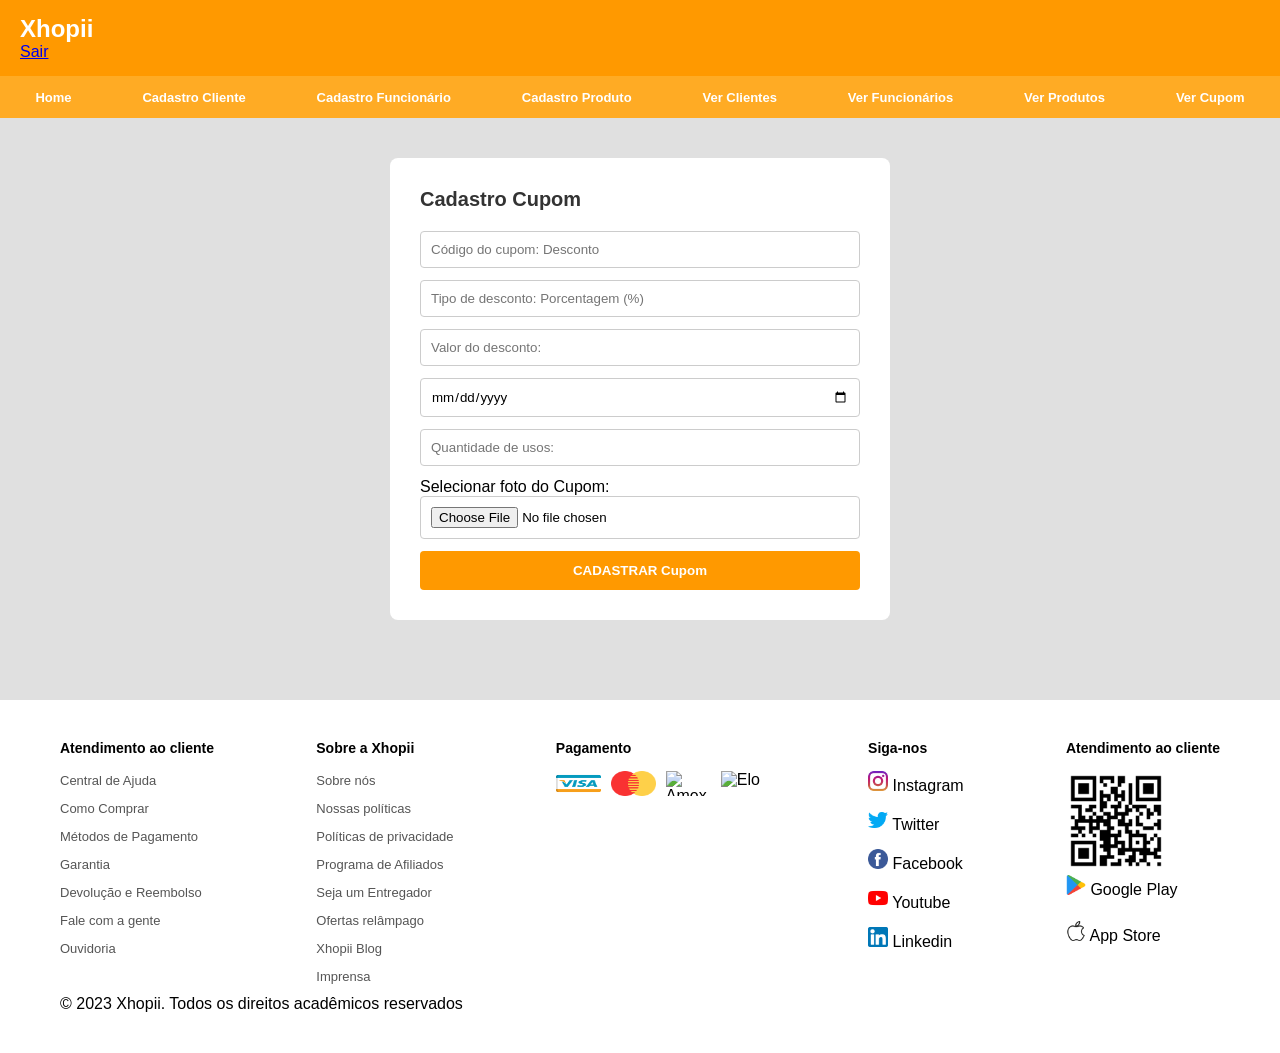
==== cadastrar_cupom.html @ 2d1c36a6 "adiciona campo de visualizar cupom" ====
<!DOCTYPE html>
<html lang="pt-br">
<head>
    <meta charset="UTF-8">
    <meta name="viewport" content="width=device-width, initial-scale=1.0">
    <title>Cadastrar Cliente - Xhopii</title>
    <link rel="stylesheet" href="style/Cadastrar_Cupom_Desconto.css">
</head>
<body>

    <header id="catalogo">
        <h1>Xhopii</h1>
        <a href="#" class="sair">Sair</a>
    </header>

    <nav id="itens">
        <ul>
            <li><a href="#">Home</a></li>
            <li><a href="cadastrocliente.html">Cadastro Cliente</a></li>
            <li><a href="cadastro_Funcionario.html">Cadastro Funcionário</a></li>
            <li><a href="cadastrar_produto.html">Cadastro Produto</a></li>
            <li><a href="#">Ver Clientes</a></li>
            <li><a href="#">Ver Funcionários</a></li>
            <li><a href="visualizarproduto.html">Ver Produtos</a></li>
            <li><a href="visualizarcupom.html">Ver Cupom</a></li>
        </ul>
    </nav>

    <div class="pagina">
        <div class="formulario">
            <h2>Cadastro Cupom</h2>
            <form>
                <input type="text" placeholder="Código do cupom: Desconto">
                <input type="text" placeholder="Tipo de desconto: Porcentagem (%)">
                <input type="text" placeholder="Valor do desconto: ">
                <input type="date" placeholder="dd/mm/aaaa">
                <input type="tel" placeholder="Quantidade de usos: ">

                <p class="label-foto">Selecionar foto do Cupom:</p>
                <input type="file">

                <button type="submit">CADASTRAR Cupom</button>
            </form>
        </div>
    </div>

    <div class="footer">
        <div class="footer-colunas">

            <div class="colunas">
                <h3>Atendimento ao cliente</h3>
                <ul>
                    <li><a href="#">Central de Ajuda</a></li>
                    <li><a href="#">Como Comprar</a></li>
                    <li><a href="#">Métodos de Pagamento</a></li>
                    <li><a href="#">Garantia</a></li>
                    <li><a href="#">Devolução e Reembolso</a></li>
                    <li><a href="#">Fale com a gente</a></li>
                    <li><a href="#">Ouvidoria</a></li>
                </ul>
            </div>

            <div class="colunas">
                <h3>Sobre a Xhopii</h3>
                <ul>
                    <li><a href="#">Sobre nós</a></li>
                    <li><a href="#">Nossas políticas</a></li>
                    <li><a href="#">Políticas de privacidade</a></li>
                    <li><a href="#">Programa de Afiliados</a></li>
                    <li><a href="#">Seja um Entregador</a></li>
                    <li><a href="#">Ofertas relâmpago</a></li>
                    <li><a href="#">Xhopii Blog</a></li>
                    <li><a href="#">Imprensa</a></li>
                </ul>
            </div>

            <div class="colunas">
                <h3>Pagamento</h3>
                <div class="pagamento-icons">
                    <img src="img/visa.png" alt="visa">
                    <img src="img/cartao.png" alt="Mastercard">
                    <img src="img/" alt="Amex">
                    <img src="img/" alt="Elo">
                </div>
            </div>

            <div class="colunas">
                <h3>Siga-nos</h3>
                <ul class="icones-socias">
                    <li><img src="img/instagram.png" alt="Instagram"> Instagram </li>
                    <li><img src="img/twitter.png" alt="Twitter"> Twitter </li>
                    <li><img src="img/facebook.png" alt="Facebook"> Facebook </li>
                    <li><img src="img/youtube.png" alt="Youtube"> Youtube </li>
                    <li><img src="img/linkedin.png" alt="Linkedin"> Linkedin </li>
                </ul>
            </div>

            <div class="colunas">
                <h3>Atendimento ao cliente</h3>
                <img src="img/QR_Code.png" alt="QR code" class="qrcode">
                <ul class="icones-entrar">
                    <li><img src="img/google-play.png" alt="Google Play"> Google Play</li>
                    <li><img src="img/apple-big-logo.png" alt="App Store"> App Store</li>
                </ul>
            </div>

        </div>

        <p class="copyright">© 2023 Xhopii. Todos os direitos acadêmicos reservados</p>
    </div>

</body>
</html>
---- style/Cadastrar_Cupom_Desconto.css ----
* {
    margin: 0;
    padding: 0;
    box-sizing: border-box;
    font-family: Arial, sans-serif;
}

body {
    background-color: #e0e0e0;
}

.header-container {
    margin: 10px 10px 0 10px;
    border-radius: 12px 12px 0 0;
    overflow: hidden;
}

#catalogo {
    background-color: #ff9900;
    padding: 15px 20px;
}

#catalogo h1 {
    color: #ffffff;
    font-size: 24px;
    font-weight: bold;
}

#itens {
    background-color: #ffab24;
    padding: 12px 0;
}

#itens ul {
    display: flex;
    justify-content: space-around;
    list-style: none;
}

#itens ul li a {
    color: #ffffff;
    text-decoration: none;
    font-size: 13px;
    font-weight: 600;
}

#itens ul li a:hover {
    text-decoration: underline;
}

.pagina {
    display: flex;
    justify-content: center;
    padding: 40px 20px;
}

.formulario {
    background-color: #ffffff;
    padding: 30px;
    border-radius: 8px;
    width: 100%;
    max-width: 500px;
}

.formulario h2 {
    margin-bottom: 20px;
    font-size: 20px;
    color: #333;
}

.formulario input {
    width: 100%;
    padding: 10px;
    margin-bottom: 12px;
    border: 1px solid #ccc;
    border-radius: 4px;
}

.formulario button {
    width: 100%;
    padding: 12px;
    background-color: #ff9900;
    border: none;
    color: white;
    font-weight: bold;
    border-radius: 4px;
    cursor: pointer;
}

.footer {
    background-color: #f5f5f5;
    padding: 40px 50px 20px 50px;
    margin-top: 40px;
}

.footer-colunas {
    display: flex;
    justify-content: space-between;
    flex-wrap: wrap;
    gap: 20px;
}

.coluna {
    flex: 1;
    min-width: 160px;
}

.coluna h3 {
    font-size: 12px;
    color: #333;
    margin-bottom: 15px;
    font-weight: bold;
}

.coluna ul {
    list-style: none;
}

.coluna ul li {
    margin-bottom: 8px;
    font-size: 12px;
}

.coluna ul li a {
    text-decoration: none;
    color: #666;
}

.pagamento-icons {
    display: grid;
    grid-template-columns: repeat(3, 1fr);
    gap: 8px;
}

.pagamento-icons img {
    width: 45px;
}

.icones-sociais li img {
    width: 16px;
    height: 16px;
    vertical-align: middle;
    margin-right: 6px;
}

.app-download {
    display: flex;
    gap: 10px;
}

.qrcode {
    width: 70px;
    height: 70px;
}

.lojas-icons {
    display: flex;
    flex-direction: column;
    justify-content: center;
    gap: 8px;
}

.lojas-icons a {
    text-decoration: none;
    font-size: 11px;
    color: #666;
}

.linha-divisoria {
    border: 0;
    border-top: 1px solid #e0e0e0;
    margin: 30px 0 15px 0;
}

* {
    margin: 0;
    padding: 0;
    box-sizing: border-box;
}

body {
    font-family: Arial, Helvetica, sans-serif;
}

.Rodapé {
    height: 30px;
    background-color: #ff5a1f;
}

.footer {
    background: white;
    padding: 40px 60px;
}

.footer-colunas {
    display: flex;
    justify-content: space-between;
    flex-wrap: wrap;
    gap: 20px;
}

.colunas h3 {
    font-size: 14px;
    margin-bottom: 15px;
}

.colunas ul {
    list-style: none;
}

.colunas ul li {
    margin-bottom: 10px;
}

.colunas ul li a {
    text-decoration: none;
    color: #555;
    font-size: 13px;
}

.colunas ul li a:hover {
    color: #ff5a1f;
}

.pagamento-icons {
    display: flex;
    gap: 10px;
}

.pagamento-icons img {
    height: 25px;
}

.icones-socias {
    display: flex;
    flex-direction: column;
    gap: 5px;
}

.icones-socias img {
    width: 20px;
    height: 20px;
}

.icones-entrar{
    display: flex;
    flex-direction: column;
    gap: 12px;
}

.icones-entrar img{
    width: 20px;
    height: 20px;
}

.imagem_QR{
    display: flex;
    gap: 10px;
}

.qrcode{
    width: 100px;
    height: 100px;
}
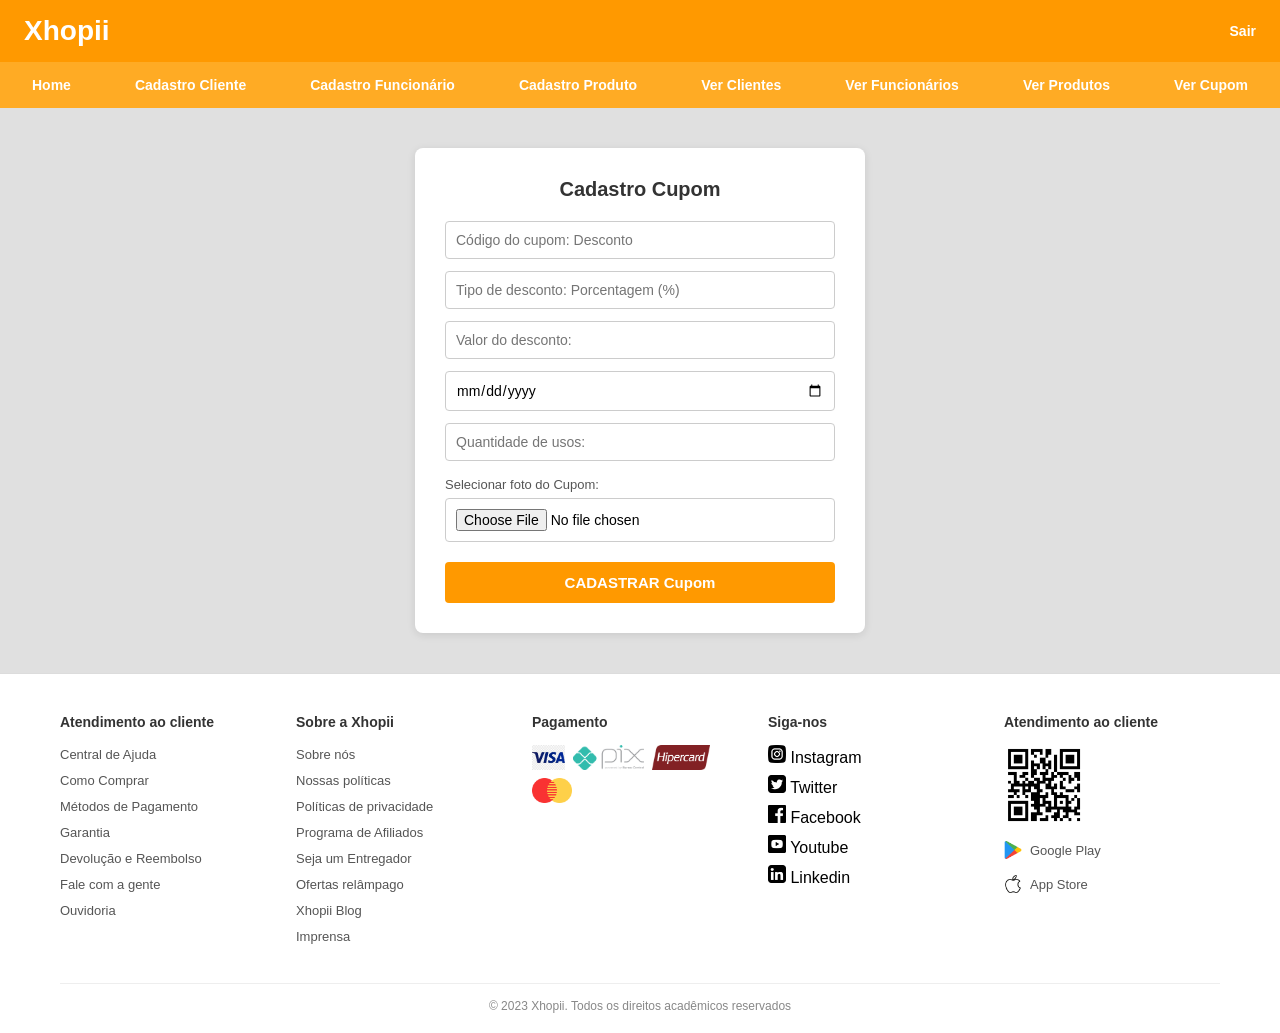
==== commit 5b857631: "Arumando os rodapé de todas as paginas e arumando outros erros nas minhas paginas" ====
--- a/cadastrar_cupom.html
+++ b/cadastrar_cupom.html
@@ -77,10 +77,10 @@
             <div class="colunas">
                 <h3>Pagamento</h3>
                 <div class="pagamento-icons">
-                    <img src="img/visa.png" alt="visa">
-                    <img src="img/cartao.png" alt="Mastercard">
-                    <img src="img/" alt="Amex">
-                    <img src="img/" alt="Elo">
+                    <img src="img/visa.jfif" alt="visa">
+                    <img src="img/pix.png" alt="Mastercard">
+                    <img src="img/hipercard.png" alt="Amex">
+                    <img src="img/cartao.png" alt="Elo">
                 </div>
             </div>
 
--- a/style/Cadastrar_Cupom_Desconto.css
+++ b/style/Cadastrar_Cupom_Desconto.css
@@ -2,45 +2,57 @@
     margin: 0;
     padding: 0;
     box-sizing: border-box;
-    font-family: Arial, sans-serif;
+    font-family: Arial, Helvetica, sans-serif;
 }
 
 body {
     background-color: #e0e0e0;
-}
-
-.header-container {
-    margin: 10px 10px 0 10px;
-    border-radius: 12px 12px 0 0;
-    overflow: hidden;
+    display: flex;
+    flex-direction: column;
+    min-height: 100vh;
 }
 
 #catalogo {
     background-color: #ff9900;
-    padding: 15px 20px;
+    padding: 15px 24px;
+    display: flex;
+    justify-content: space-between;
+    align-items: center;
 }
 
 #catalogo h1 {
     color: #ffffff;
-    font-size: 24px;
-    font-weight: bold;
+    font-size: 28px;
+    font-weight: bold;
+}
+
+#catalogo .sair {
+    color: #ffffff;
+    text-decoration: none;
+    font-weight: bold;
+    font-size: 14px;
+}
+
+#catalogo .sair:hover {
+    text-decoration: underline;
 }
 
 #itens {
     background-color: #ffab24;
-    padding: 12px 0;
+    padding: 14px 0;
 }
 
 #itens ul {
     display: flex;
     justify-content: space-around;
+    align-items: center;
     list-style: none;
 }
 
 #itens ul li a {
     color: #ffffff;
     text-decoration: none;
-    font-size: 13px;
+    font-size: 14px;
     font-weight: 600;
 }
 
@@ -49,8 +61,10 @@
 }
 
 .pagina {
+    flex: 1;
     display: flex;
     justify-content: center;
+    align-items: center;
     padding: 40px 20px;
 }
 
@@ -59,13 +73,15 @@
     padding: 30px;
     border-radius: 8px;
     width: 100%;
-    max-width: 500px;
+    max-width: 450px;
+    box-shadow: 0 2px 8px rgba(0, 0, 0, 0.1);
 }
 
 .formulario h2 {
     margin-bottom: 20px;
     font-size: 20px;
     color: #333;
+    text-align: center;
 }
 
 .formulario input {
@@ -74,23 +90,42 @@
     margin-bottom: 12px;
     border: 1px solid #ccc;
     border-radius: 4px;
+    font-size: 14px;
+}
+
+.label-foto {
+    font-size: 13px;
+    color: #555;
+    margin-top: 4px;
+    margin-bottom: 6px;
+}
+
+.input-file {
+    padding: 6px !important;
 }
 
 .formulario button {
     width: 100%;
     padding: 12px;
+    margin-top: 8px;
     background-color: #ff9900;
     border: none;
     color: white;
     font-weight: bold;
+    font-size: 15px;
     border-radius: 4px;
     cursor: pointer;
+    transition: background-color 0.2s;
+}
+
+.formulario button:hover {
+    background-color: #e68a00;
 }
 
 .footer {
-    background-color: #f5f5f5;
-    padding: 40px 50px 20px 50px;
-    margin-top: 40px;
+    background-color: #ffffff;
+    padding: 40px 60px 20px 60px;
+    border-top: 1px solid #dcdcdc;
 }
 
 .footer-colunas {
@@ -100,116 +135,24 @@
     gap: 20px;
 }
 
-.coluna {
+.colunas {
     flex: 1;
     min-width: 160px;
 }
 
-.coluna h3 {
-    font-size: 12px;
+.colunas h3 {
+    font-size: 14px;
     color: #333;
     margin-bottom: 15px;
     font-weight: bold;
 }
 
-.coluna ul {
-    list-style: none;
-}
-
-.coluna ul li {
-    margin-bottom: 8px;
-    font-size: 12px;
-}
-
-.coluna ul li a {
-    text-decoration: none;
-    color: #666;
-}
-
-.pagamento-icons {
-    display: grid;
-    grid-template-columns: repeat(3, 1fr);
-    gap: 8px;
-}
-
-.pagamento-icons img {
-    width: 45px;
-}
-
-.icones-sociais li img {
-    width: 16px;
-    height: 16px;
-    vertical-align: middle;
-    margin-right: 6px;
-}
-
-.app-download {
-    display: flex;
-    gap: 10px;
-}
-
-.qrcode {
-    width: 70px;
-    height: 70px;
-}
-
-.lojas-icons {
-    display: flex;
-    flex-direction: column;
-    justify-content: center;
-    gap: 8px;
-}
-
-.lojas-icons a {
-    text-decoration: none;
-    font-size: 11px;
-    color: #666;
-}
-
-.linha-divisoria {
-    border: 0;
-    border-top: 1px solid #e0e0e0;
-    margin: 30px 0 15px 0;
-}
-
-* {
-    margin: 0;
-    padding: 0;
-    box-sizing: border-box;
-}
-
-body {
-    font-family: Arial, Helvetica, sans-serif;
-}
-
-.Rodapé {
-    height: 30px;
-    background-color: #ff5a1f;
-}
-
-.footer {
-    background: white;
-    padding: 40px 60px;
-}
-
-.footer-colunas {
-    display: flex;
-    justify-content: space-between;
-    flex-wrap: wrap;
-    gap: 20px;
-}
-
-.colunas h3 {
-    font-size: 14px;
-    margin-bottom: 15px;
-}
-
 .colunas ul {
     list-style: none;
 }
 
 .colunas ul li {
-    margin-bottom: 10px;
+    margin-bottom: 8px;
 }
 
 .colunas ul li a {
@@ -224,41 +167,73 @@
 
 .pagamento-icons {
     display: flex;
-    gap: 10px;
+    flex-wrap: wrap;
+    gap: 8px;
+    max-width: 180px;
 }
 
 .pagamento-icons img {
     height: 25px;
-}
-
-.icones-socias {
-    display: flex;
-    flex-direction: column;
-    gap: 5px;
+    width: auto;
+    object-fit: contain;
+}
+
+.icones-socias li {
+    margin-bottom: 8px;
+}
+
+.icones-socias a {
+    display: flex;
+    align-items: center;
+    gap: 8px;
+    text-decoration: none;
+    color: #555;
+    font-size: 13px;
+}
+
+.icones-socias a:hover {
+    color: #ff5a1f;
 }
 
 .icones-socias img {
-    width: 20px;
-    height: 20px;
-}
-
-.icones-entrar{
-    display: flex;
-    flex-direction: column;
-    gap: 12px;
-}
-
-.icones-entrar img{
-    width: 20px;
-    height: 20px;
-}
-
-.imagem_QR{
-    display: flex;
-    gap: 10px;
-}
-
-.qrcode{
-    width: 100px;
-    height: 100px;
+    width: 18px;
+    height: 18px;
+    flex-direction: column;
+}
+
+.imagem_QR img,
+.qrcode {
+    width: 80px;
+    height: 80px;
+    object-fit: contain;
+    margin-bottom: 12px;
+}
+
+.icones-entrar {
+    display: flex;
+    flex-direction: column;
+    gap: 8px;
+    flex-direction: column;
+}
+
+.icones-entrar li {
+    display: flex;
+    align-items: center;
+    gap: 8px;
+    font-size: 13px;
+    color: #555;
+}
+
+.icones-entrar img {
+    width: 18px;
+    height: 18px;
+}
+
+.copyright {
+    text-align: center;
+    margin-top: 30px;
+    padding-top: 15px;
+    border-top: 1px solid #eee;
+    font-size: 12px;
+    color: #888;
 }
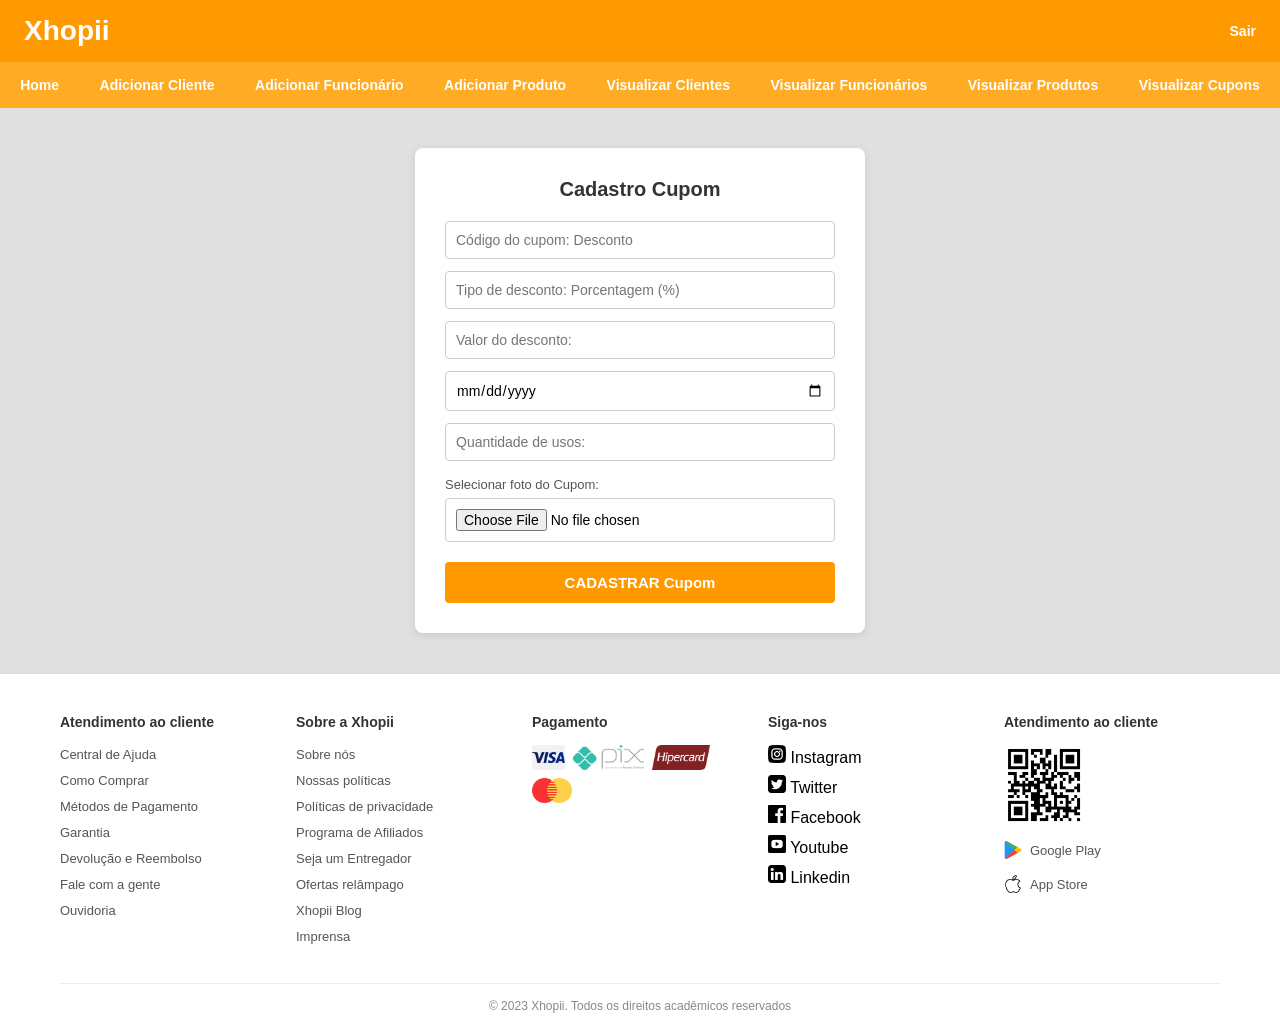
==== commit 882c42bf: "visualizar funcionario e cliente" ====
--- a/cadastrar_cupom.html
+++ b/cadastrar_cupom.html
@@ -16,14 +16,13 @@
     <nav id="itens">
         <ul>
             <li><a href="#">Home</a></li>
-            <li><a href="cadastrocliente.html">Cadastro Cliente</a></li>
-            <li><a href="cadastro_Funcionario.html">Cadastro Funcionário</a></li>
-            <li><a href="cadastrar_produto.html">Cadastro Produto</a></li>
-            <li><a href="#">Ver Clientes</a></li>
-            <li><a href="#">Ver Funcionários</a></li>
-            <li><a href="visualizarproduto.html">Ver Produtos</a></li>
-            <li><a href="visualizarcupom.html">Ver Cupom</a></li>
-        </ul>
+            <li><a href="cadastrocliente.html">Adicionar Cliente</a></li>
+            <li><a href="cadastro_Funcionario.html">Adicionar Funcionário</a></li>
+            <li><a href="cadastrar_produto.html">Adicionar Produto</a></li>
+            <li><a href="visualizarcliente.html">Visualizar Clientes</a></li>
+            <li><a href="#">Visualizar Funcionários</a></li>
+            <li><a href="visualizarproduto.html">Visualizar Produtos</a></li>
+             <li><a href="visualizarcupom.html">Visualizar Cupons</a></li>
     </nav>
 
     <div class="pagina">
